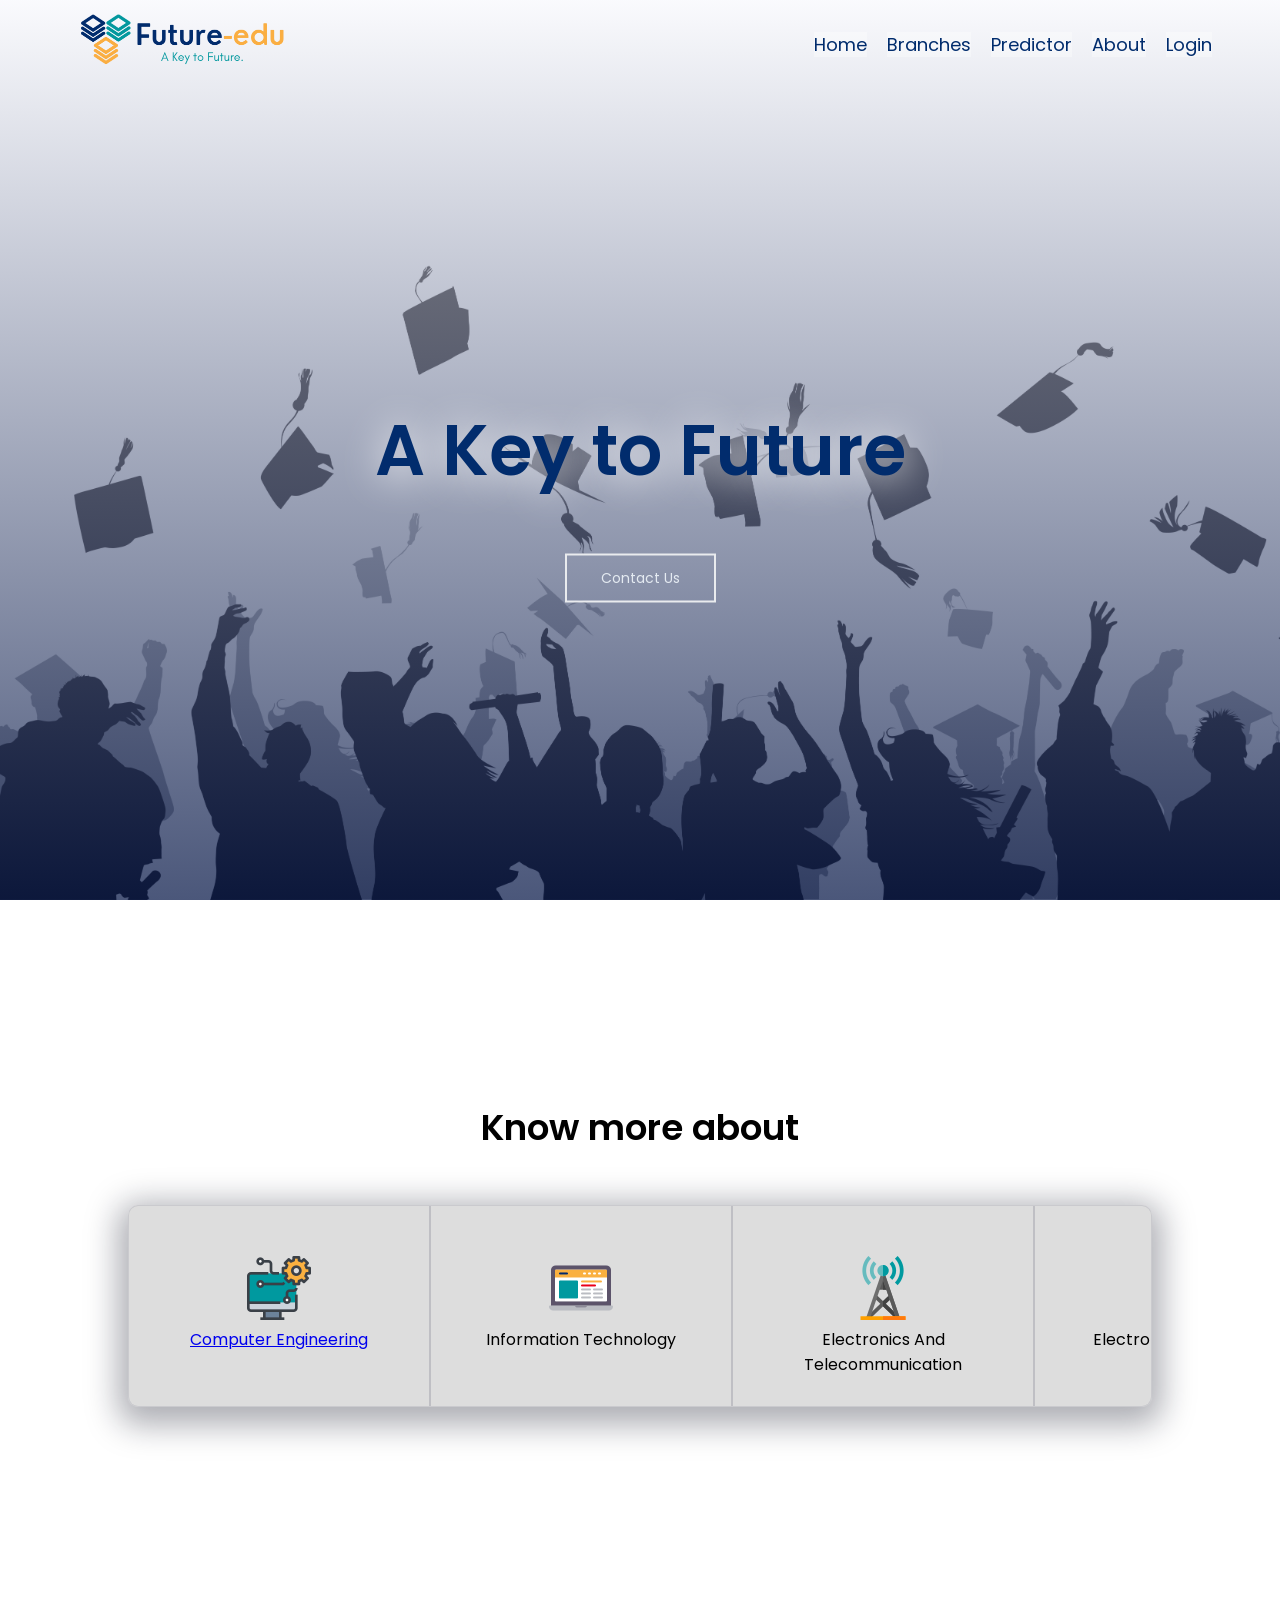
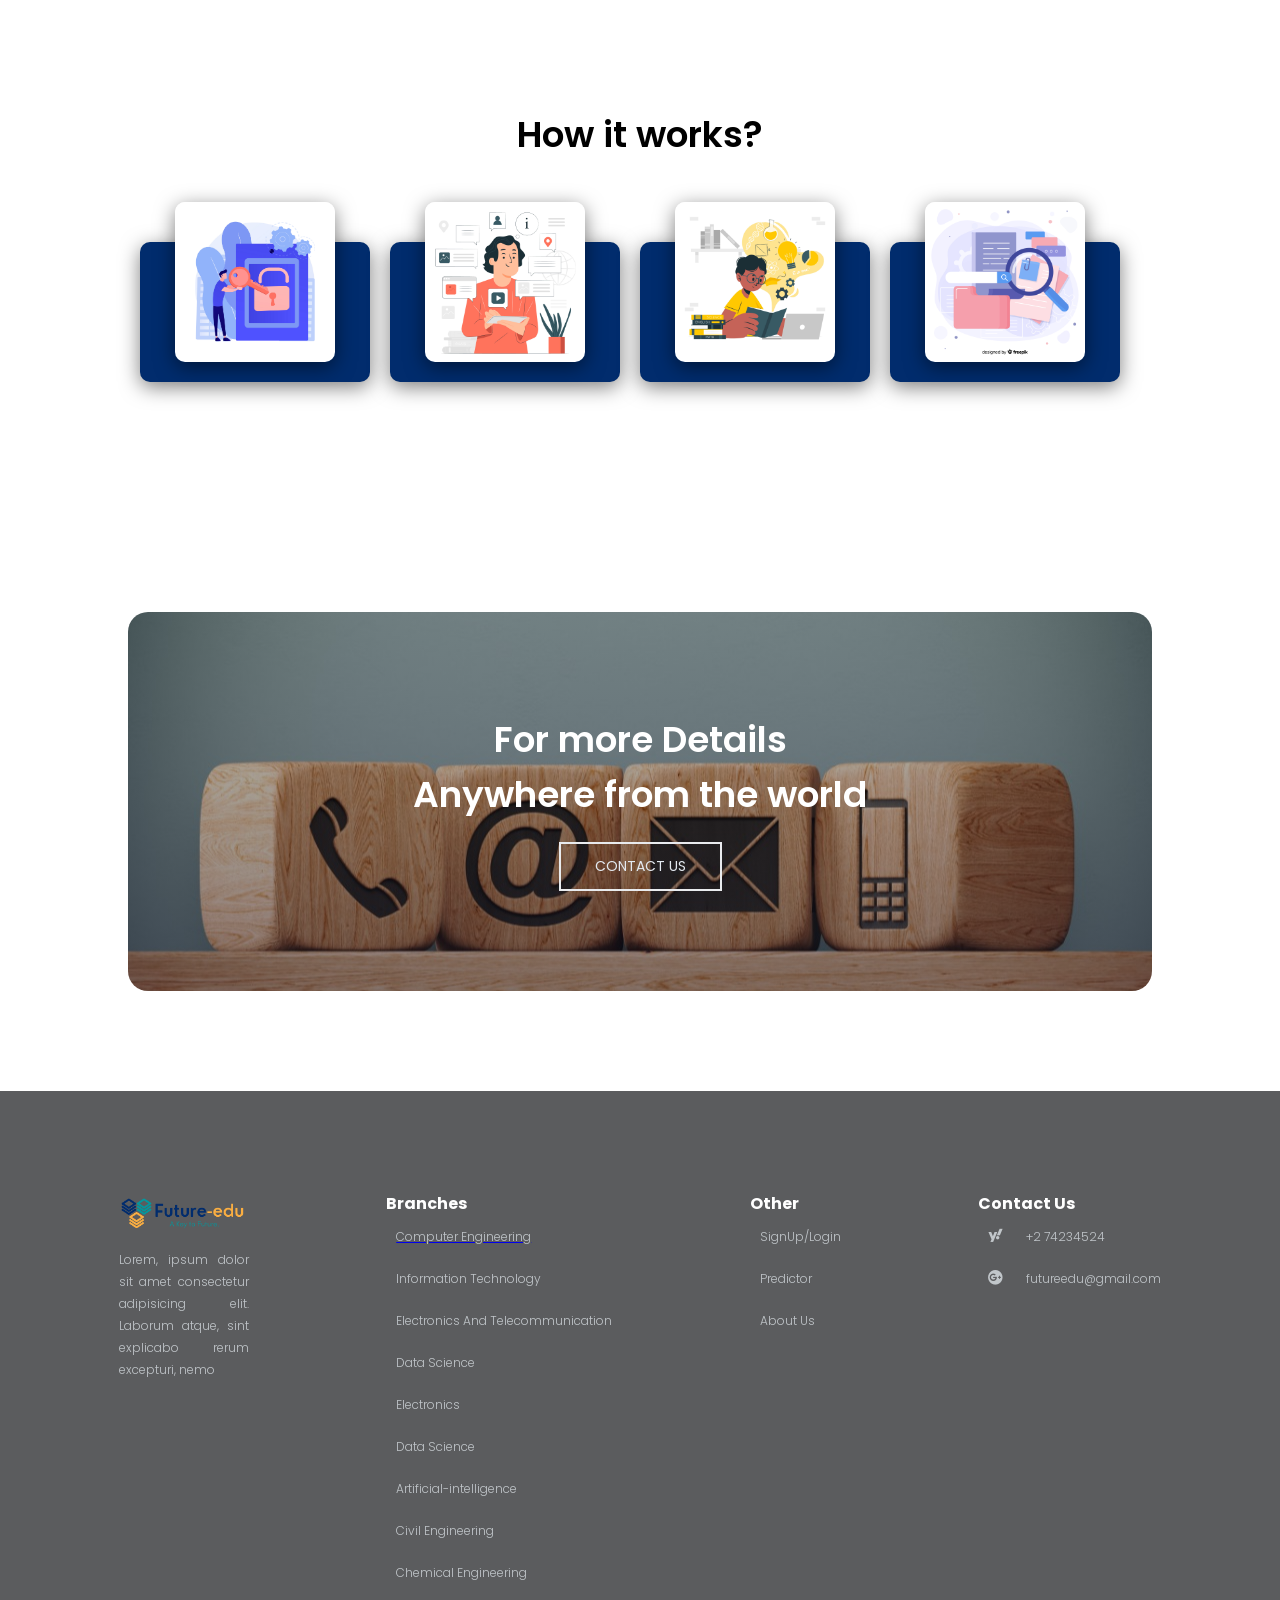
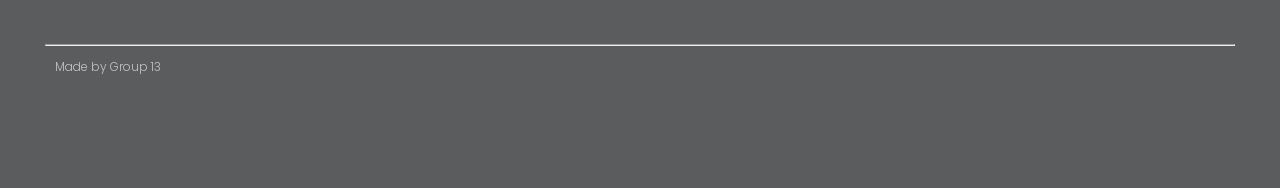
==== index.html @ 6ebb27da "Enter" ====
<!DOCTYPE html>
<html lang="en">
<head>
    <meta charset="UTF-8">
    <meta http-equiv="X-UA-Compatible" content="IE=edge">
    <meta name="viewport" content="width=device-width, initial-scale=1.0">
    <title>Future-edu.com</title>
    <link rel="stylesheet" href="style.css">
    <link rel="preconnect" href="https://fonts.googleapis.com">
<link rel="preconnect" href="https://fonts.gstatic.com" crossorigin>
<link href="https://fonts.googleapis.com/css2?family=Poppins:wght@200;300;400;600;800&display=swap" rel="stylesheet">
<link rel="stylesheet" href="https://cdnjs.cloudflare.com/ajax/libs/font-awesome/6.0.0-beta2/css/all.min.css">
<link rel="stylesheet" href="https://cdnjs.cloudflare.com/ajax/libs/font-awesome/6.0.0-beta2/css/v4-shims.min.css">
<link rel="icon" href="images/tabicon.png" type="image/x-icon">
</head>
<body>
   <section class="header">
       <nav>
           <a href="index.html"><img src="images/logo.png"></a>
           <div class="nav-links">
               <ul>
                <li><a href="index.html">Home</a></li>
                <li><a href="#Branch"> Branches</a></li>
                <li><a href="predictor.html">  Predictor</a></li>
                <li><a href="about.html"> About</a></li>
                   <li><a href="login.html"> Login</a></li>
                   
            </ul>

            <!-- search icon -->
 </div>
       </nav>
       <div class="text-box">
        <h1>A Key to Future</h1>
         <a href="" class="hero-btn">Contact Us</a>
    </div>
   </section>


<!-- ---------course---------- -->
<section class="course" id="Branch">
    <h1>Know more about</h1>
         <div class="row">
            <div class="wrapper">
                <div class="item">
                    <a href="comps.html">
                <img src="images/engineer (1).png" >
                <br>
                Computer Engineering
                </a>
                </div>

                <div class="item" >
                    <div class="h3">
                        <img src="images/laptop.png" > 
                       <br>
                 Information Technology
                       </div>
             </div>
                <div class="item">
                    
                        <img src="images/antenna.png"> 
                       <br>
                       Electronics And <br> Telecommunication
                
                </div>
                <div class="item"><img src="images/cpu.png">
                <br>
            Electronics Engineering
            </div>
                <div class="item"><img src="images/engineering.png">
                <br>
            Mechanical Engineering
        </div>

                <div class="item"><img src="images/data-science.png">
                <br>
                Data Science Engineering
            </div>
                <div class="item"><img src="images/artificial-intelligence.png">
                <br>
                Artifical Intelligence
                </div>
                <div class="item"><img src="images/test.png">
                <br>
            Chemical Engineering
        </div>
                <div class="item"><img src="images/architect.png">
                <br>
            Civil Engineering
        </div>
                
            </div>
            
         </div>

</section>
<!-- ------------steps--------------- -->
     
<section class="steps">
    <h1> How it works?</h1>
       <div class="workcard_container">
             
    <div class="workcard">
       <div class="imgbox">
           <img src="images/loginwithus.jpg"/>
      </div>
       <div class="content">
           <h2>Step I</h2>
           <p>Login with us.
           </p>
      </div>
   </div>
   <div class="workcard">
       <div class="imgbox">
           <img src="images/pcdetails.jpg"/>
   
       </div>
       <div class="content">
           <h2>Step II</h2>
           <p>Enter personal details.
           </p>
      </div>
   </div>
   <div class="workcard">
       <div class="imgbox">
           <img src="images/lg.jpg"/>
   
       </div>
       <div class="content">
           <h2>Step III</h2>
           <p>Enter educational details.
           </p>
      </div>
   </div>
   <div class="workcard">
       <div class="imgbox">
           <img src="images/search.jpg"/>
   
       </div>
       <div class="content">
           <h2>Step IV</h2>
           <p>Find your match.
           </p>
      </div>
   </div>
   </div>
   
   </section>



<!-- ---------call to action--------- -->




<section class="cta">
    <h1>For more Details<br>Anywhere from 
        the world</h1>
        <a href="contact.html" class="hero-btn">CONTACT US</a>

</section>




<!-- ---------Footer---------- -->


<section class="footer">
    <div class="container">
        <div class="row">
            <div class="col">
                <img src="images/logo.png" class="footer-logo" >
               <p>Lorem, ipsum dolor sit amet consectetur 
                   adipisicing elit. Laborum atque, sint explicabo rerum excepturi, nemo
                   </p>
             </div>
             <div class="col-md-3">
                <h4>Branches</h4>
                <a href="comps.html"><p>Computer Engineering</p></a>
                <p>Information Technology</p>
                <p>Electronics And Telecommunication</p>
                <p>Data Science</p>
                <p>Electronics </p>
                <p>Data Science</p>
                <p>Artificial-intelligence</p>
                <p>Civil Engineering</p>
                <p>Chemical Engineering</p>
            </div>
             <div class="col-md-3">
                <h4>Other</h4>
                <p>SignUp/Login</p>
                <p>Predictor</p>
                <p>About Us</p>
             </div>
             <div class="col-md-3">
                <h4>Contact Us</h4>
                <p><i class="fab fa-yahoo"></i> +2 74234524</p>
                <p><i class="fab fa-google-plus"></i> futureedu@gmail.com</p>
             </div>

        </div> <hr>
        <p class="copyright">Made by Group 13</p>
    </div>

</section>




</body>
</html>
---- style.css ----
*{
    margin: 0;
    padding: 0;
    font-family: 'Poppins', sans-serif;
   
}
.header{
    
    background-image:
    linear-gradient(rgba(245, 246, 252, 0.52), #041546b7),
    url(images/image.jpg);
    width: 100%;
    height: 100vh;
    background-size: cover;
    background-position: center;
 
}
nav{
    display: flex;
    padding: 2px 60px ;
    justify-content: space-between;
    align-items: center;
}
nav img{
    width: 250px;
}
.nav-links{
    flex: 1;
    text-align: right;
}
.nav-links ul li{
    list-style: none;
    display: inline-block;
    padding: 8px;
    position: relative;
    
}
.nav-links ul li a{
    color: #012C6D;
    background: rgba(255, 255, 255, 0.3);
    
    text-decoration: none;
    font-size: 18px;
}
.nav-links ul li::after{
    content: '';
    width: 0%;
    height: 2px;
    background: #FAAE42;
    display: block;
    margin: auto;
    transition: 0.5s;
}
.nav-links ul li:hover::after{
    width: 100%;
}

.text-box{
    width: 90%;
    color: #012C6D;
    position:absolute;
    top: 50%;
    left: 50%;
    transform: translate(-50%,-50%);
    text-align: center;
    
}
.text-box h1{
    font-size: 70px;
    text-shadow: 2px 2px 40px #ffffff;
}
.text-box p{
    margin: 10px 0 40px;
    font-size: 14px;
    color:#cbd9ee;
}
.hero-btn{
    display: inline-block;
    text-decoration: none;
    color: #e4eaf1;
    border: 2px solid #e9ebee;
    padding: 12px 34px;
    font-size: 14px;
   
    background: transparent;
    position: relative;
    cursor: pointer;
}
.hero-btn:hover{
    border: 2px solid #faae42;
    background: #FAAE42;
    transition: 1s;
}
/* ---------course----------  */

.course{
    width: 80%;
    margin: auto;
    text-align: center;
    padding-top: 100px;
    padding-bottom: 100px;
       
}
h1{
    font-size: 36px;
    font-weight: 600;
    padding-bottom: 50px;
}
p{
    color: #777;
    font-size: 14px;
    font-weight: 300;
    line-height: 22px;
    padding: 10px;
}
.wrapper{
   max-height: 200px;
   border: 1px solid #ddd;
   display: flex;
   
   overflow-x: auto;
   overflow-y: hidden;
   background: rgba(16, 17, 34, 0.267);
   box-shadow: 0 8px 32px 10px rgba(16, 17, 34, 0.342);
   backdrop-filter: blur( 4px );
   -webkit-backdrop-filter: blur( 4px );
   border-radius: 10px;
     border: 1px solid rgba( 255, 255, 255, 0.18 );

  }
  
  .wrapper .item {
    min-width: 300px;
    height: 200px;
    padding-top: 50px;
    text-align: center;
    background-color: #ddd;
    margin-right: 2px;
    cursor: pointer;
  }
  
  .wrapper .item:hover{
    border: 2px;
    background: #a09f9e94;
    transition: 1s;
}

/* /-------- steps-----/ */
.steps
 {
    
    align-items: center;
    justify-content: center;
    /* display: flex; */
    padding-top: 100px;
    padding: 100px;
  
 
} 
h1{
    width: 80%;
    margin: auto;
    text-align: center;
    padding-top: 100px;
    font-size: 36px;
    font-weight: 600;
    padding-bottom: 50px;
}
.workcard_container{
    position: relative;
    width: 1000px;
    display: flex;
    justify-content: center;
    align-items: center;
    flex-wrap: wrap;
    padding: 30px;

}
.workcard_container .workcard
{
    position: relative;
    max-width: 200px;
    height: 100px;
    box-shadow: 0px 5px 20px rgb(0, 0, 0,0.5);
    transition: 0.3s ease-in-out;
 
  margin-left: auto;
  margin-right: auto;
  padding: 20px 15px;
    background: #fff;
     background: #012C6D;
    display: flex;
    flex-direction: column;
    cursor: pointer;
    border-radius: 10px;

}
.workcard:hover{
    height: 250px;  
    border: 1px solid #FAAE42;
    background:  #FAAE42 ;
  
}

.workcard_container .workcard .imgbox
{
     position: relative;
    width: 80%;
    height: 80%;
 
    z-index: 99;
    top: -60px;
    left: 20px;
}
.workcard_container .workcard .imgbox img {
    max-width: 100%; 
     border-radius: 10px; 
     box-shadow: 0px 5px 20px rgb(0, 0, 0,0.5);
}
.workcard_container .workcard .content
{
    position: relative;
    margin-top: -80px;
 
    padding: 10px 15px;
  text-align: center;
 
  color: #333;
  visibility: hidden;
   opacity: 0;
    transition: 0.3s ease-in-out;
}
.workcard:hover > .content{
    visibility: visible;
   opacity: 1;
   margin-top: -40px;
   transition-delay: 0.3s;
 
}
.workcard_container p{
     font-size: 14px;
  font-weight: 500px;
  color: #012C6D;
}
.content h2{
    color: #012C6D;
}
/* /-----call to action----/ */
.cta{
    margin: 100px auto;
    width: 80%;
    background-image: linear-gradient(rgba(3, 3, 3, 0.274),#1a1a2b7e),url(images/cta.jpeg); 
        background-position: center;
      background-size:cover;
      border-radius: 20px;
      text-align: center;
      padding: 100px 0;
}
.cta h1{
    color: rgb(255, 255, 255);
    text-shadow: #ddd;
    margin-bottom:  20px;
    padding: 0;
}

  /* !-- ---------Footer---------- -- */
  
.footer{
    padding: 100px 20px;
    background-color: #5b5c5e;
    color: #ffffff;
}
.container{
    max-width: 1300px;
    margin: auto;
    padding-left: 25px;
    padding-right: 25px
}
.row{
    display: flex;
    flex-wrap: wrap;
    justify-content: space-around;

}
.footer-logo{
    width: 150px;
    margin-top: 15px;
    margin-bottom: 15px;
}
.col {
    text-align: justify;
    width: 150px;
    
   
}
.col-md-3{
    cursor: pointer;
}

.col img {
    display: block;
    margin: 0 auto;
   
}   
.footer p{
    font-size: 12px;
    color: #c1c6ca;
    
    
}
.footer .row .fab{
    padding-right: 20px;
    font-size: 15px;
}
.footer hr{
    margin-top: 50px;
    background: #909296;
}
.footer .copyright{
    text-align: left;
}






/* ------about us--------- */

.sub-header
{
    height: 50vh;
    width: 100%;
    background-image: linear-gradient(rgba(245, 246, 252, 0.52), #041546b7),
    url(images/header.png);
    background-position: center;
    background-size: cover;
    text-align: center;
    color: #ffffff;    

}
.sub-header h1{
    margin-top: 100px;
    text-shadow: 2px 2px 40px #ffffff;
}

.about-us{
    width: 80%;
    margin: auto;
    padding-top:80px ;
    padding-bottom: 50px;
}
.about-col{
    flex-basis: 48%;
    padding: 30px 2px;
}
.about-col img{
    width: 100%;
}
.about-col h1{
    padding-top: 0;
}
.about-col p{
    padding: 15px 0 25px;
}
.red-btn{
    border: 1px solid #FAAE42;
    background:transparent;
    color: #FAAE42;

}

.red-btn:hover{
    color: #ffffff;
}


/* ----------contact us---------- */

.contact-us{
    width: 80%;
    margin: auto;
    padding-top:80px ;
    
}
.contact-col{
    flex-basis: 48%;
    margin-bottom: 30px ;
}

.contact-col div{
    display:flex;
    align-items: center;
    margin-bottom: 40px;
}
.contact-col .fab{
    font-size: 28px;
    color:#FAAE42 ;
    margin:10px;
    margin-right: 30px;
}
.contact-col div p{
    padding: 0;
}
.contact-col div h5{
    font-size: 20px;
    margin-bottom: 5px;
    font-weight: 400;
}
.contact-col ::placeholder{

    color: rgb(0, 0, 0);
    font-size: 12px;
}
.contact-col input, .contact-col textarea{
    width: 100%;
    padding: 15px;
    margin-bottom: 17px;
    outline: none;
    border: 1px solid #ccc;
}


/*<!-- ---------comps content---------- --> */

.Branches-us{
    width: 80%;
    margin: auto;
    padding-top:80px ;
    padding-bottom: 50px;
}
.Branches-col{
    flex-basis: 48%;
    padding: 30px 2px;
}

.Branches-col img{
    margin: 50px;
    width: 80%;
}
.Branches-col h1{
    padding-top: 0;
}
.Branches-col p{
    margin: 50px;
    padding: 50px 0 0;
    text-align: justify;
    font-size: 20px;
    font-weight: 200px;
    color: #000;
}

/* ---------login----------*/ 

.logcontainer{
    width: 100%;
    height: 100vh;
    font-family: sans-serif;
    background-image: linear-gradient(rgba(245, 246, 252, 0.52), #041546b7),url(images/image.jpg);
    background-size: cover;
    background-position: auto;
    color: #ffffff;
    display: flex;
    align-items: center;
    justify-content: center;
}

.card{
    width: 350px;
    height: 500px;
    box-shadow: 0 0 40px 20px rgba(0,0,0,0.26);
    perspective: 1000px;
}

.inner-box{
        position: relative;
        width: 100%;
        height: 100%;
        transform-style: preserve-3d;
        transition: transform 1s;
}

.card-front, .card-back{
    position: absolute;
    width: 100%;
    height: 100%;
    background-position: center;
    background-size: cover;
    background-image:linear-gradient(rgba(1, 44, 109, 0.89),rgba(1, 44, 109, 0.473));
    padding: 55px;
    box-sizing: border-box;
    backface-visibility: hidden;
}

.card-back{
    transform: rotateY(180deg);
}
.card h2{
    font-weight:  normal;
    font-size: 24px;
    text-align: center;
    margin-bottom: 20px;
}
.input-box{
    width:100%;
    background: transparent;
    border: 1px solid #fff;
    margin: 6px 0;
    height: 32px ;
    border-radius: 20px;
    padding:  0 10px;
    box-sizing:  border-box;
    outline:  none;
    text-align: center;
    color: #fff;
}
::placeholder{
    color: #fff;
    font-size: 12px;
}
/* button{
    width:100%;
    background: transparent;
    border:  1px solid #fff;
    margin: 35px 0 10px;
    height: 32px;
    font-size: 12p;
    border-radius: 20px;
    padding: 0 10px;
    box-sizing: border-box;
    outline: none;
    color: #fff;
    cursor: pointer;
} */
.submit-btn_login{
    position:relative;
    width:100%;
    background: transparent;
    border:  1px solid #fff;
    margin: 35px 0 10px;
    height: 32px;
    font-size: 12p;
    border-radius: 20px;
    padding: 0 10px;
    box-sizing: border-box;
    outline: none;
    color: #fff;
    cursor: pointer;
}
.submit-btn_login:hover{
    border: 2px solid #faae42;
    background: #FAAE42;
    transition: 1s;
}
.submit-btn_login::after{
    content: '\27a4';
    color: #333;
    line-height: 32px;
    font-size: 17px;
    height: 32px;
    width: 32px;
    border-radius: 50%;
    background: #fff;
    position: absolute;
    right: -1px;
    top: -1px;
}
.logcontainer span{
    font-size: 13px;
    margin-left: 10px;
}

.card .btn{
    margin-top: 70px;
    width:100%;
    background: transparent;
    border:  1px solid #fff;
    margin: 35px 0 10px;
    height: 32px;
    font-size: 12p;
    border-radius: 20px;
    padding: 0 10px;
    box-sizing: border-box;
    outline: none;
    color: #fff;
    cursor: pointer;
}

.card a{
     color: #fff;
     text-decoration: none;
     display: block;
     text-align: center;
     font-size: 13px;
     margin-top: 8px;
}


/*<!-- ---------Predictor---------- --> */

.predictor{
    background-image:
    linear-gradient(rgba(245, 246, 252, 0.52), #041546b7),
    url(images/image.jpg);
    width: 100%;
    background-size: cover;
    background-position: center;  
       
}

.predictor h1{
    width: 800px;
    background-image:linear-gradient(rgba(1, 44, 109, 0.89),rgba(1, 44, 109, 0.473));
    margin-top:50px;
    color: #fff;
    padding: 10px 0px 10px 0px;
    border-radius: 60px 60px 0px 0px;
    text-align: center;
}

.main{
    background-image:linear-gradient(rgba(1, 44, 109, 0.89),rgba(1, 44, 109, 0.473));
    border-radius: 0 0 60px 60px;
    width: 800px;
    margin: auto;
}
form{
    padding: 10px;
}

.name{
    margin-left:25px ;
    margin-top: 30px;
    width: 200px;
    color: white;
    font-size: 18px;
    font-weight: 700;
}
.firstname{
    position : relative;
    left: 200px;
    top: -37px;
    line-height: 40px;
    border-radius: 6px;
    padding: 0 22px;
    font-size: 16px;
}
.lastname{
    position : relative;
    left: 417px;
    top: -80px;
    line-height: 40px;
    border-radius: 6px;
    padding: 0 22px;
    font-size: 16px;
    
}
.firstlabel{
    position: relative;
    color: #e5e5e5;
    text-transform: capitalize;
    font-size: 14px;
    left: 203px;
    top: -45px;
}
.lastlabel{
    position: relative;
    color: #e5e5e5;
    text-transform: capitalize;
    font-size: 14px;
    left: 510px;
    top: -76px;
}

.email{
    position: relative;
    left: 200px;
    top:-37px;
    line-height: 40px;
    width: 500px;
    border-radius: 6px;
    padding: 0 22px;
    font-size: 16px;
    color: #555;
}

.code{
    position: relative;
    left: 200px;
    top:-37px;
    line-height: 40px;
    width: 50px;
    border-radius: 6px;
    padding: 0 22px;
    font-size: 16px;
    color: #555;
}
.number{
    position: relative;
    left: 120px;
    top:-37px;
    line-height: 40px;
    width: 200px;
    border-radius: 6px;
    padding: 0 22px;
    font-size: 16px;
    color: #555;
}
.area-code{
    position: relative;
    color: #e5e5e5;
    text-transform: capitalize;
    font-size: 14px;
    left: 100px;
    
}
.phone-number{
    position: relative;
    color: #e5e5e5;
    text-transform: capitalize;
    font-size: 14px;
    left: -120px;
    
}
.option{
    position: relative;
    left: 200px;
    top:-37px;
    line-height: 40px;
    width: 530px;
    height: 40px;
    border-radius: 6px;
    padding: 0 22px;
    font-size: 16px;
    color: #555;
    outline: none;
    overflow: hidden;
}
#gender{
    margin-left: 25px;
   
    color: white;
    font-size: 18px;
}
.radio{
    display: inline-block;
    padding-right: 70px;
    font-size: 18px;
    margin-left: 25px;
    margin-top: 15px;
    padding-bottom: 50px;
    color: white;
}
.radio input{
    width:20px;
    height: 20px;
    border-radius: 50%;
    cursor: pointer;
    outline: none;
}

.title{
    
    margin-left:25px ;
    margin-top: 30px;
    width: 400px;
    color: white;
    font-size: 30px;
    font-weight: 200;
    padding-bottom: 10px ;
}
.ssc{
    position: relative;
    left: 200px;
    top:-37px;
    line-height: 40px;
    width: 100px;
    border-radius: 6px;
    padding: 0 22px;
    font-size: 16px;
    color: #555;
}


.hsc{
    position: relative;
    left: 200px;
    top:-37px;
    line-height: 40px;
    width: 100px;
    border-radius: 6px;
    padding: 0 22px;
    font-size: 16px;
    color: #555;
}
.cet{
    position: relative;
    left: 200px;
    top:-37px;
    line-height: 40px;
    width: 100px;
    border-radius: 6px;
    padding: 0 22px;
    font-size: 16px;
    color: #555;
}


.jee{
    position: relative;
    left: 200px;
    top:-37px;
    line-height: 40px;
    width: 100px;
    border-radius: 6px;
    padding: 0 22px;
    font-size: 16px;
    color: #555;
}

.predict{
   margin: 30px;
   align-items: center;
}
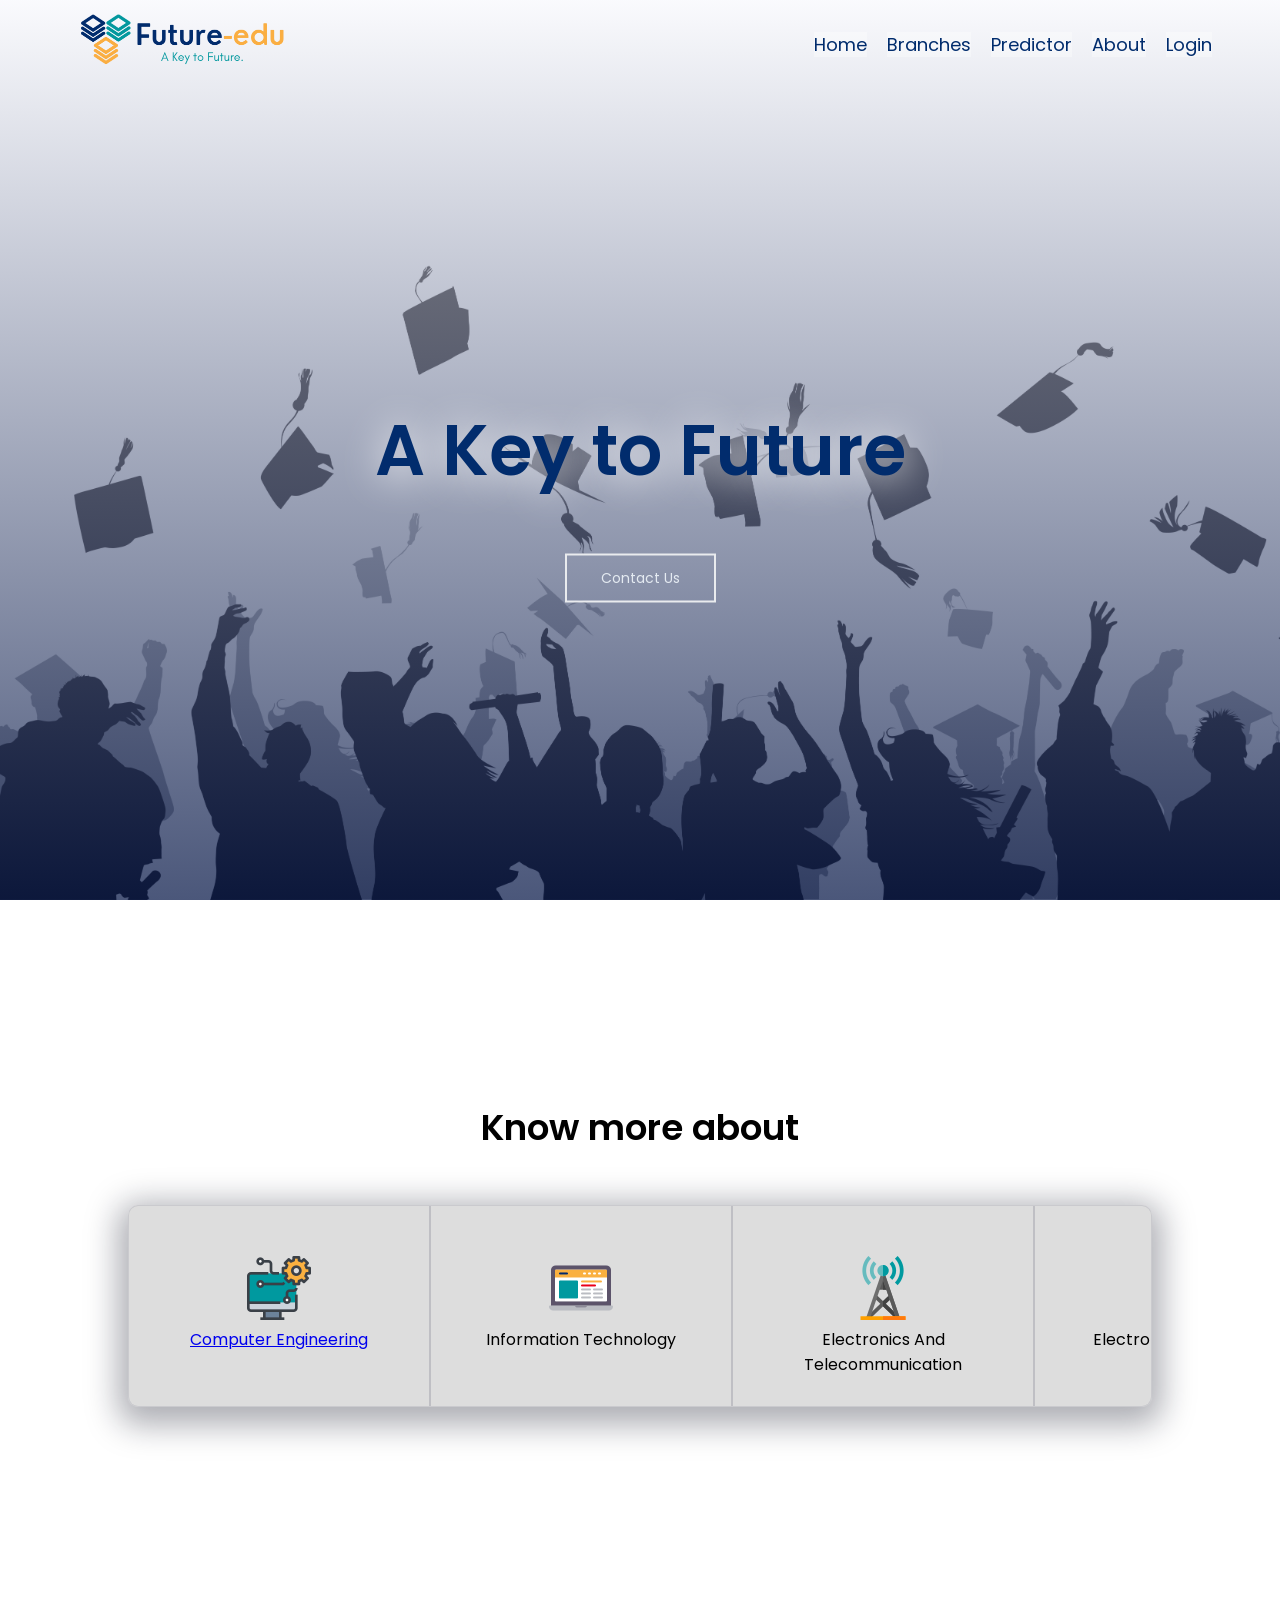
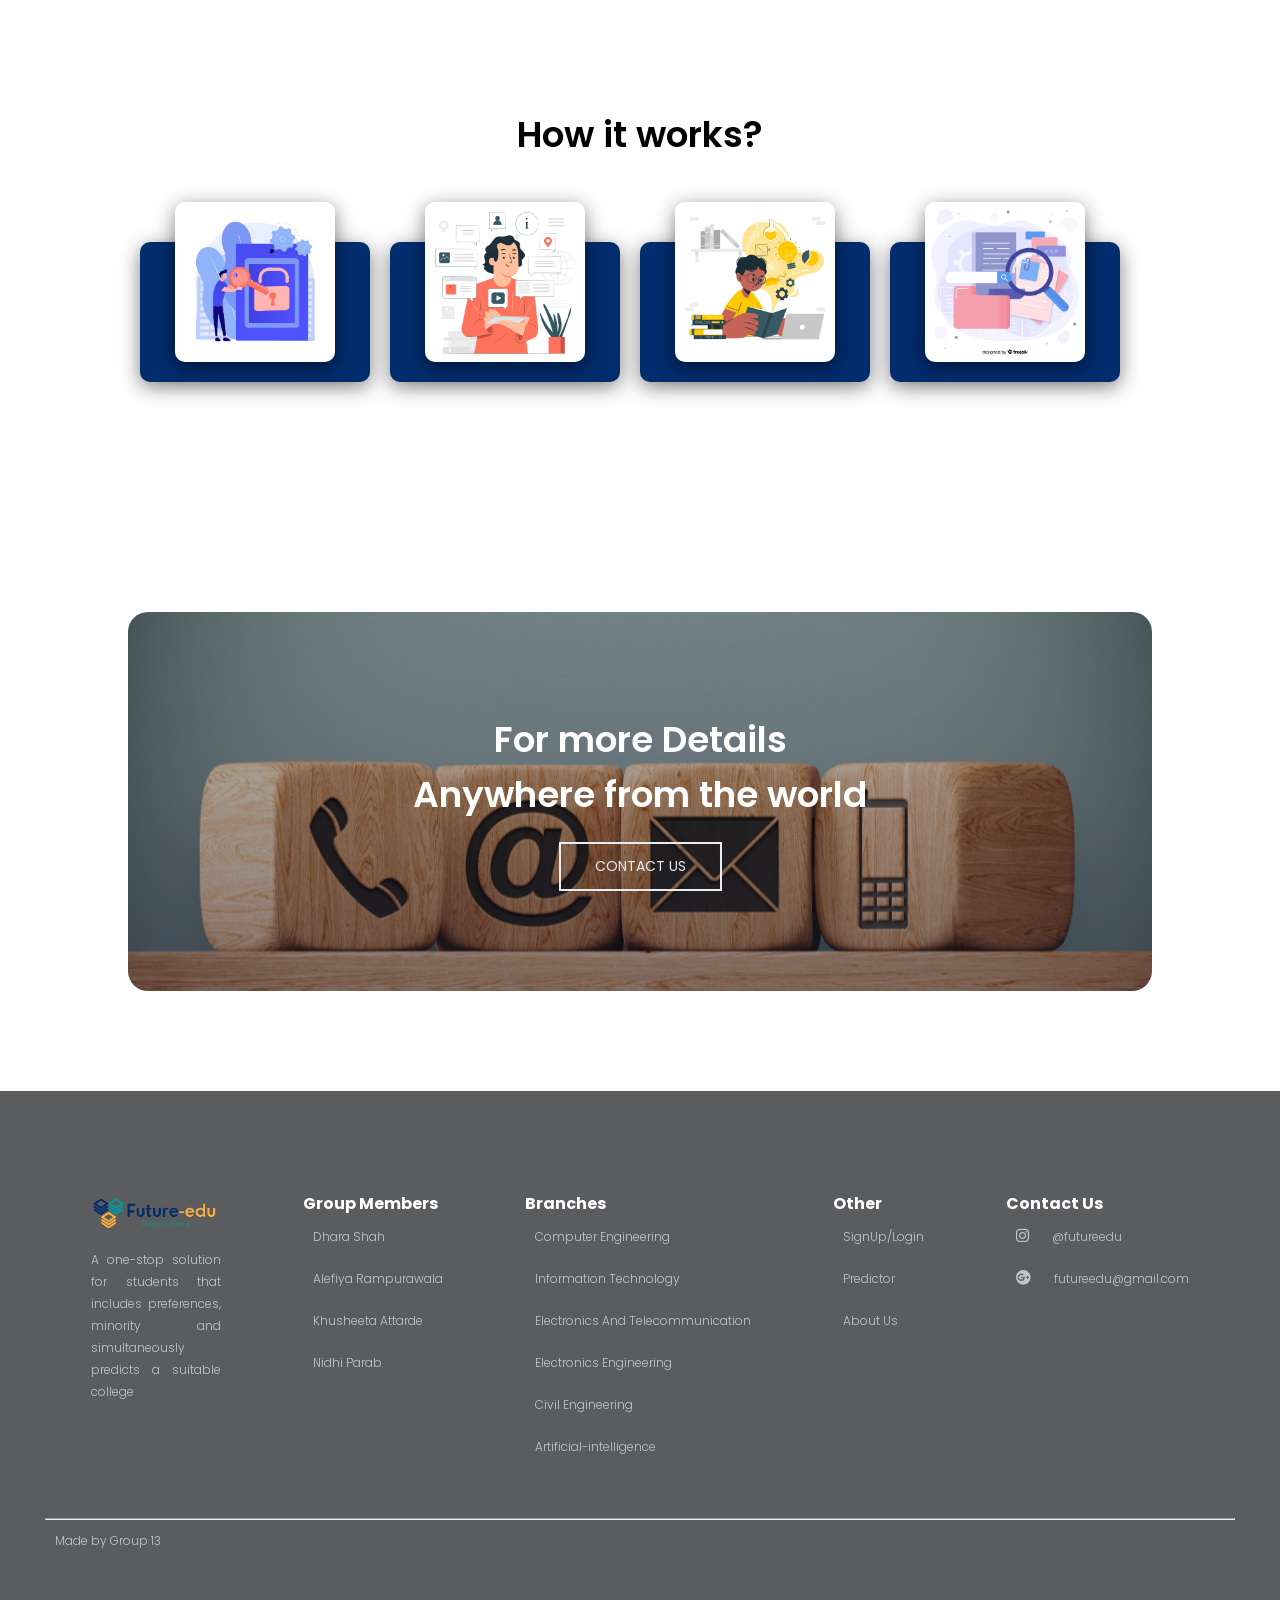
==== commit 7a9549a9: "Enter" ====
--- a/index.html
+++ b/index.html
@@ -95,6 +95,12 @@
          </div>
 
 </section>
+
+<!-- -------------Predictor--------- -->
+
+
+
+
 <!-- ------------steps--------------- -->
      
 <section class="steps">
@@ -173,22 +179,27 @@
         <div class="row">
             <div class="col">
                 <img src="images/logo.png" class="footer-logo" >
-               <p>Lorem, ipsum dolor sit amet consectetur 
-                   adipisicing elit. Laborum atque, sint explicabo rerum excepturi, nemo
-                   </p>
+               <p>A one-stop solution for students that includes
+                preferences, minority and simultaneously predicts a suitable college</p>
+             </div>
+             <div class="col-md-3">
+                <h4>Group Members</h4>
+                <p>Dhara Shah</p>
+                <p>Alefiya Rampurawala</p>
+                <p>Khusheeta Attarde</p>
+                <p>Nidhi Parab</p>
              </div>
              <div class="col-md-3">
                 <h4>Branches</h4>
-                <a href="comps.html"><p>Computer Engineering</p></a>
+                <p>Computer Engineering</p>
                 <p>Information Technology</p>
                 <p>Electronics And Telecommunication</p>
-                <p>Data Science</p>
-                <p>Electronics </p>
-                <p>Data Science</p>
+                <p>Electronics Engineering</p>
+                <p>Civil Engineering</p>
                 <p>Artificial-intelligence</p>
-                <p>Civil Engineering</p>
-                <p>Chemical Engineering</p>
-            </div>
+                
+            </div>
+           
              <div class="col-md-3">
                 <h4>Other</h4>
                 <p>SignUp/Login</p>
@@ -197,7 +208,7 @@
              </div>
              <div class="col-md-3">
                 <h4>Contact Us</h4>
-                <p><i class="fab fa-yahoo"></i> +2 74234524</p>
+                <p><i class="fab fa-instagram"></i> @futureedu</p>
                 <p><i class="fab fa-google-plus"></i> futureedu@gmail.com</p>
              </div>
 
@@ -207,6 +218,8 @@
 
 </section>
 
+</section>
+
 
 
 
--- a/style.css
+++ b/style.css
@@ -456,13 +456,19 @@
     width: 100%;
     height: 100vh;
     font-family: sans-serif;
-    background-image: linear-gradient(rgba(245, 246, 252, 0.52), #041546b7),url(images/image.jpg);
-    background-size: cover;
-    background-position: auto;
+   
     color: #ffffff;
     display: flex;
     align-items: center;
     justify-content: center;
+
+    background-image:
+    linear-gradient(rgba(245, 246, 252, 0.52), #041546b7),
+    url(images/image.jpg);
+    width: 100%;
+    height: 100vh;
+    background-size: cover;
+    background-position: center;
 }
 
 .card{
@@ -636,6 +642,9 @@
     font-size: 18px;
     font-weight: 700;
 }
+.name output{
+    color: white;
+}
 .firstname{
     position : relative;
     left: 200px;
@@ -806,19 +815,43 @@
 }
 
 
-.jee{
-    position: relative;
-    left: 200px;
-    top:-37px;
-    line-height: 40px;
-    width: 100px;
-    border-radius: 6px;
-    padding: 0 22px;
-    font-size: 16px;
-    color: #555;
-}
+
 
 .predict{
    margin: 30px;
    align-items: center;
+}
+
+.loading{
+    margin: 45px;
+    display: flex;
+    align-items: center;
+    justify-content: center;
+
+}
+.loading .l span{
+    width: 25px;
+    height: 25px;
+    margin: 0 5px;
+    background-color: #012C6D;
+    border-radius: 50%;
+    display: inline-block;
+    animation-name: dots;
+    animation-duration: 2s ;
+    animation-iteration-count: infinite;
+    animation-timing-function: ease-in-out;
+}
+.loading span:nth-child(2){
+    background-color: #03989E;
+    animation-delay: 0.4s;
+}
+.loading span:nth-child(3){
+    background-color: #FAAE42;
+    animation-delay: 0.8s;
+}
+@keyframes dots{
+    50%{
+        opacity: 0;
+        transform: scale(0.7) translateY(10px);
+    }
 }
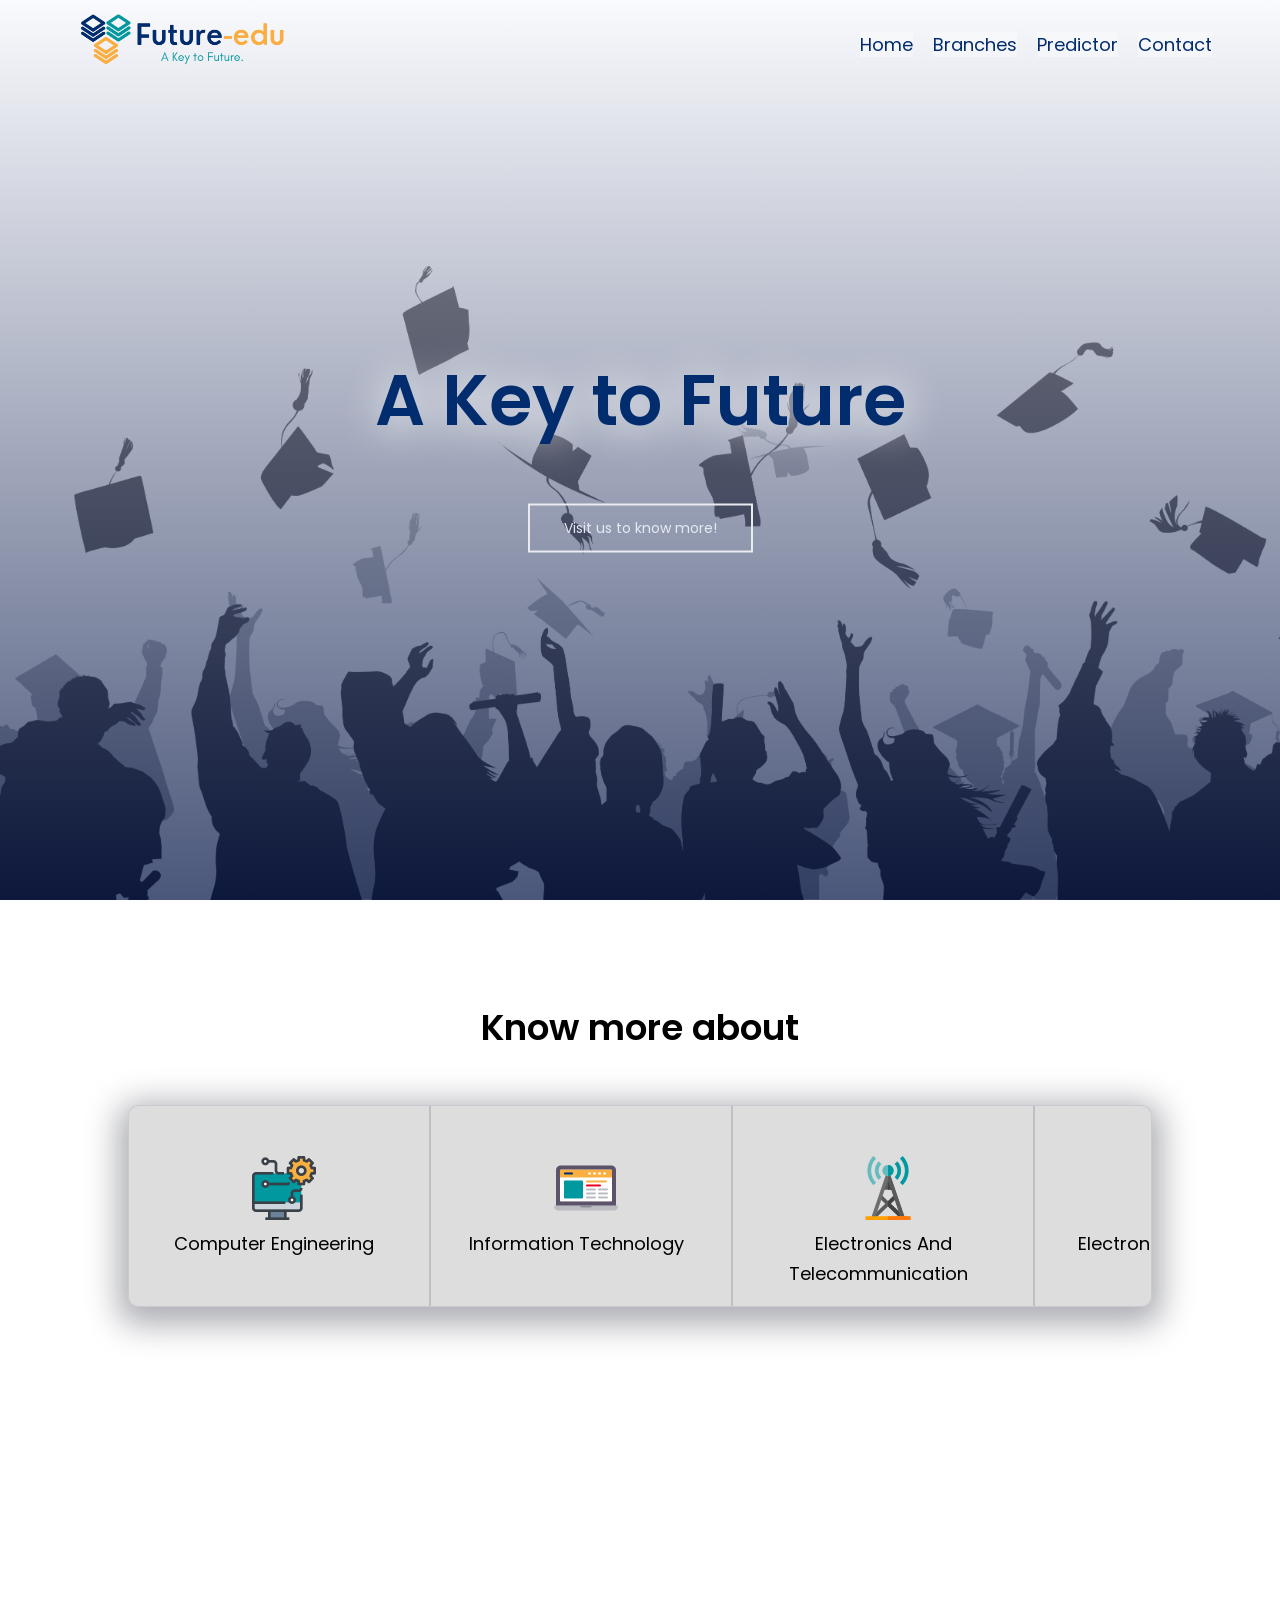
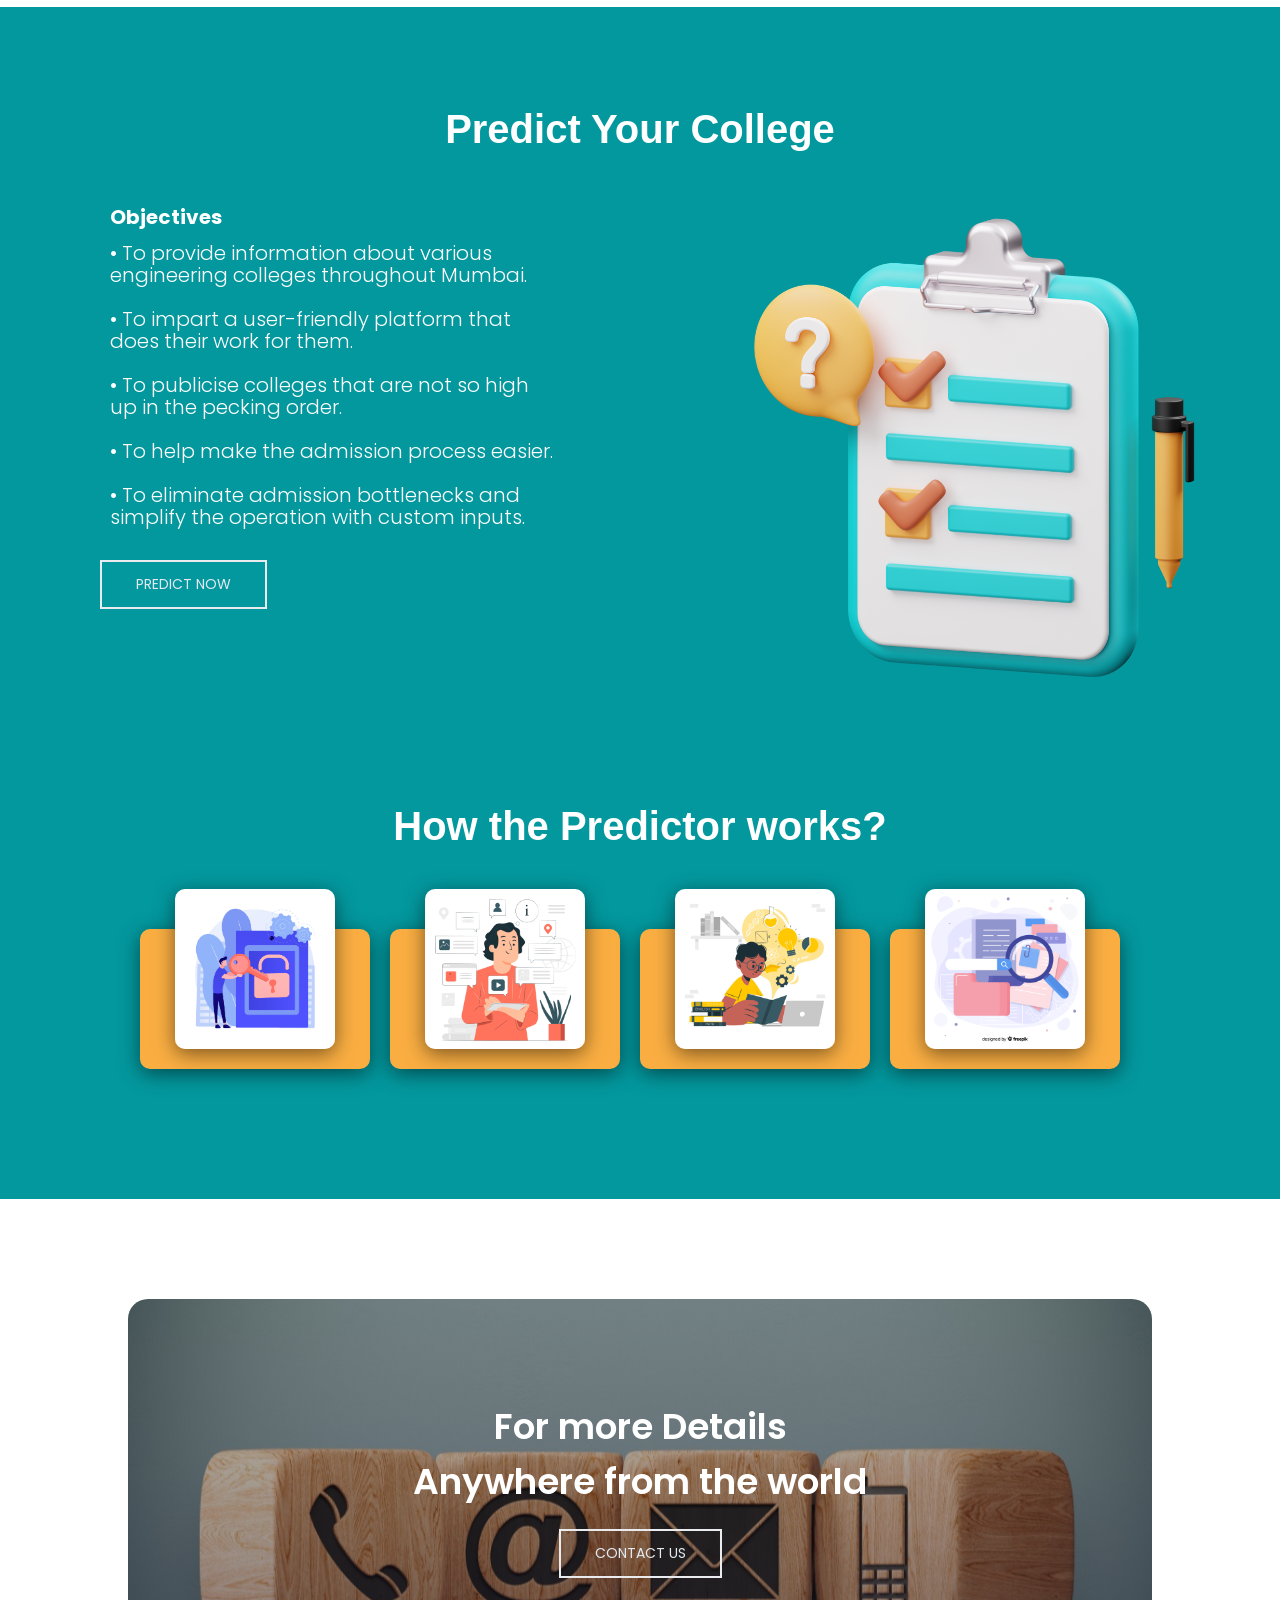
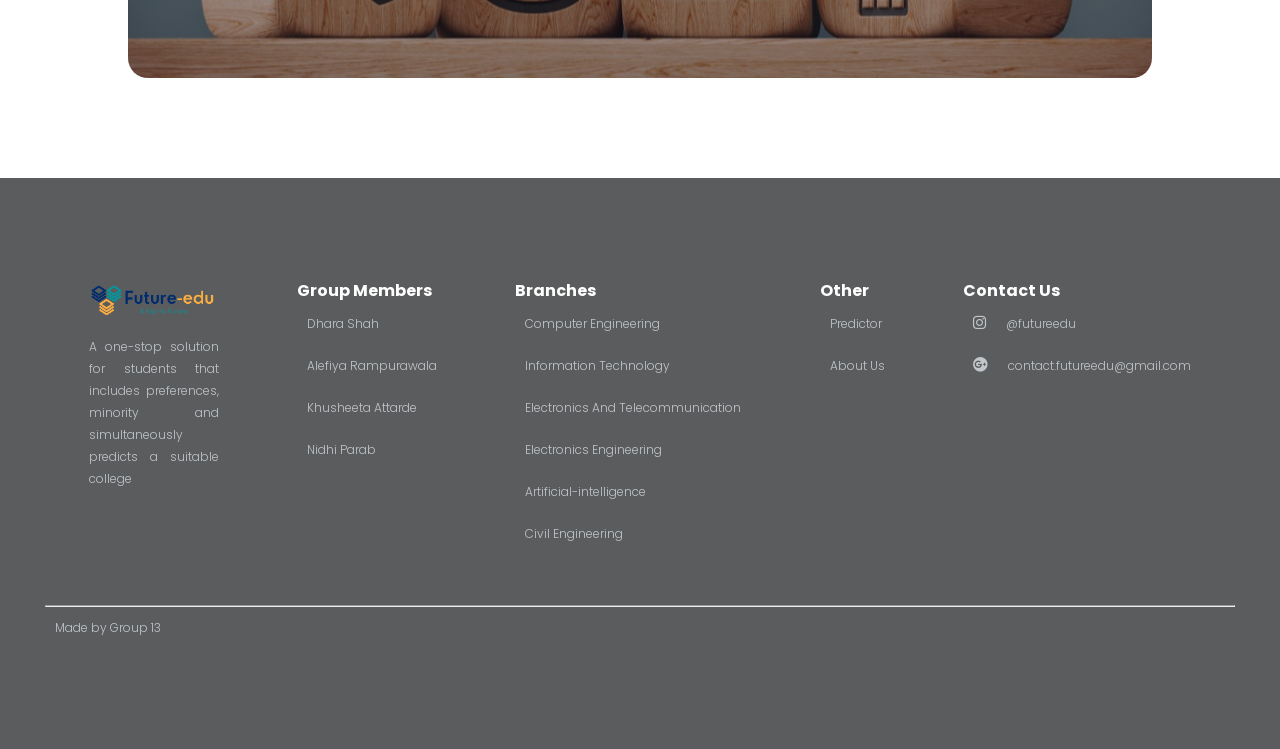
==== commit 969cb5e1: "Enter" ====
--- a/index.html
+++ b/index.html
@@ -4,7 +4,7 @@
     <meta charset="UTF-8">
     <meta http-equiv="X-UA-Compatible" content="IE=edge">
     <meta name="viewport" content="width=device-width, initial-scale=1.0">
-    <title>Future-edu.com</title>
+    <title>Future-edu</title>
     <link rel="stylesheet" href="style.css">
     <link rel="preconnect" href="https://fonts.googleapis.com">
 <link rel="preconnect" href="https://fonts.gstatic.com" crossorigin>
@@ -18,12 +18,12 @@
        <nav>
            <a href="index.html"><img src="images/logo.png"></a>
            <div class="nav-links">
-               <ul>
+            <ul>
                 <li><a href="index.html">Home</a></li>
-                <li><a href="#Branch"> Branches</a></li>
-                <li><a href="predictor.html">  Predictor</a></li>
-                <li><a href="about.html"> About</a></li>
-                   <li><a href="login.html"> Login</a></li>
+                <li><a href="index.html#Branch"> Branches</a></li>
+                <li><a href="index.html#predictor">  Predictor</a></li>
+                <li><a href="contact.html"> Contact</a></li>
+                   
                    
             </ul>
 
@@ -32,7 +32,7 @@
        </nav>
        <div class="text-box">
         <h1>A Key to Future</h1>
-         <a href="" class="hero-btn">Contact Us</a>
+         <a href="about.html" class="hero-btn">Visit us to know more!</a>
     </div>
    </section>
 
@@ -50,45 +50,46 @@
                 </a>
                 </div>
 
-                <div class="item" >
-                    <div class="h3">
-                        <img src="images/laptop.png" > 
-                       <br>
-                 Information Technology
-                       </div>
-             </div>
-                <div class="item">
-                    
-                        <img src="images/antenna.png"> 
-                       <br>
-                       Electronics And <br> Telecommunication
+                <div class="item">
+                    <a href="IT.html">
+                <img src="images/laptop.png" >
+                <br>
+                Information Technology
+                </a>
+                </div>
+                <div class="item">
+                    <a href="extc.html">
+                <img src="images/antenna.png" >
+                <br>
+                Electronics And <br> Telecommunication
+                </a>
+                </div>
                 
-                </div>
-                <div class="item"><img src="images/cpu.png">
-                <br>
-            Electronics Engineering
-            </div>
-                <div class="item"><img src="images/engineering.png">
-                <br>
-            Mechanical Engineering
-        </div>
-
-                <div class="item"><img src="images/data-science.png">
-                <br>
-                Data Science Engineering
-            </div>
-                <div class="item"><img src="images/artificial-intelligence.png">
+                <div class="item">
+                    <a href="electronics.html">
+                <img src="images/cpu.png" >
+                <br>
+                Electronics Engineering
+                </a>
+                </div>
+
+                <div class="item">
+                    <a href="AI.html">
+                <img src="images/artificial-intelligence.png" >
                 <br>
                 Artifical Intelligence
-                </div>
-                <div class="item"><img src="images/test.png">
-                <br>
-            Chemical Engineering
-        </div>
-                <div class="item"><img src="images/architect.png">
-                <br>
-            Civil Engineering
-        </div>
+                </a>
+                </div>
+
+                <div class="item">
+                    <a href="civil.html">
+                <img src="images/architect.png" >
+                <br>
+                Civil Engineering
+                </a>
+                </div>
+            
+                
                 
             </div>
             
@@ -97,14 +98,34 @@
 </section>
 
 <!-- -------------Predictor--------- -->
-
+<section class="pred" id="predictor">
+    <h1>Predict Your College</h1>
+    <div class="row2">
+        
+    <div class="col-p">
+        
+            <h3>Objectives</h3>
+        <p>• To provide information about various engineering colleges throughout Mumbai. <br> <br>
+            • To impart a user-friendly platform that does their work for them.<br> <br>
+            • To publicise colleges that are not so high up in the pecking order.<br> <br>
+            • To help make the admission process easier.<br> <br>
+            • To eliminate admission bottlenecks and simplify the operation with custom inputs. <br><br></p>
+        <a href="predictor.html" class="hero-btn">PREDICT NOW</a>
+        </div>
+        <div class="col-p">
+            <img src="images/prediction.png">
+        </div>
+    </div>
+    
+
+</section>
 
 
 
 <!-- ------------steps--------------- -->
      
 <section class="steps">
-    <h1> How it works?</h1>
+    <h1> How the Predictor works?</h1>
        <div class="workcard_container">
              
     <div class="workcard">
@@ -113,7 +134,7 @@
       </div>
        <div class="content">
            <h2>Step I</h2>
-           <p>Login with us.
+           <p>Access the Predictor
            </p>
       </div>
    </div>
@@ -180,7 +201,8 @@
             <div class="col">
                 <img src="images/logo.png" class="footer-logo" >
                <p>A one-stop solution for students that includes
-                preferences, minority and simultaneously predicts a suitable college</p>
+                preferences, minority and simultaneously predicts a suitable college
+                   </p>
              </div>
              <div class="col-md-3">
                 <h4>Group Members</h4>
@@ -190,26 +212,29 @@
                 <p>Nidhi Parab</p>
              </div>
              <div class="col-md-3">
+                 <ul>
                 <h4>Branches</h4>
-                <p>Computer Engineering</p>
-                <p>Information Technology</p>
-                <p>Electronics And Telecommunication</p>
-                <p>Electronics Engineering</p>
-                <p>Civil Engineering</p>
-                <p>Artificial-intelligence</p>
-                
+                <li><a href="comps.html"><p>Computer Engineering</p></a></li>
+                <li><a href="IT.html"><p>Information Technology</p></a></li>
+                <li><a href="extc.html"><p>Electronics And Telecommunication</p></a></li>
+                     <li><a href="electronics.html"> <p>Electronics  Engineering</p></a></li>  
+                     <li><a href="AI.html"><p>Artificial-intelligence</p></a></li>
+                              <li><a href="civil.html"><p>Civil Engineering</p></a></li>
+                                  
+                                     
+            </ul>
             </div>
-           
-             <div class="col-md-3">
+             <div class="col-md-3">
+                 <ul>
                 <h4>Other</h4>
-                <p>SignUp/Login</p>
-                <p>Predictor</p>
-                <p>About Us</p>
+                <li><a href="predictor.html"><p>Predictor</p></a></li>
+                    <li><a href="about.html"><p>About Us</p></a></li>
+                </ul>
              </div>
              <div class="col-md-3">
                 <h4>Contact Us</h4>
-                <p><i class="fab fa-instagram"></i> @futureedu</p>
-                <p><i class="fab fa-google-plus"></i> futureedu@gmail.com</p>
+                <p><i class="fab fa-instagram"></i>@futureedu</p>
+                <p><i class="fab fa-google-plus"></i>contact.futureedu@gmail.com</p>
              </div>
 
         </div> <hr>
@@ -218,7 +243,7 @@
 
 </section>
 
-</section>
+
 
 
 
--- a/style.css
+++ b/style.css
@@ -100,6 +100,15 @@
     padding-top: 100px;
     padding-bottom: 100px;
        
+}
+.course a{
+   color: #000;
+    font-size: 18px;
+    
+    line-height: 30px;
+    
+    padding: 10px;
+    text-decoration: none;
 }
 h1{
     font-size: 36px;
@@ -145,6 +154,44 @@
     transition: 1s;
 }
 
+/* /-------- Predictor home-----/ */
+
+.pred{
+   margin-top:200px ;
+   background-color: #03989E;
+   
+}
+.row2{
+    display: flex;
+}
+.pred h1{
+    font-weight: 800;
+    font-size: 40px;
+    color: white;
+    padding-top: 100px;
+}
+.col-p{
+    
+    padding-left: 100px;
+    
+    
+}
+
+.col-p img{
+    max-width: 90%;
+    padding-left: 30px;
+}
+ .col-p h3{
+    color: white;
+    font-size: 20px;
+    padding-left: 10px;
+
+}
+.col-p p{
+    color: white;
+    font-size: 20px;
+}
+
 /* /-------- steps-----/ */
 .steps
  {
@@ -152,16 +199,20 @@
     align-items: center;
     justify-content: center;
     /* display: flex; */
-    padding-top: 100px;
     padding: 100px;
+    background-color: #03989E;
   
  
 } 
+.steps h1{
+    font-weight: 800;
+    font-size: 40px;
+    color: white;
+}
 h1{
     width: 80%;
     margin: auto;
     text-align: center;
-    padding-top: 100px;
     font-size: 36px;
     font-weight: 600;
     padding-bottom: 50px;
@@ -188,7 +239,7 @@
   margin-right: auto;
   padding: 20px 15px;
     background: #fff;
-     background: #012C6D;
+     background:#FAAE42 ;
     display: flex;
     flex-direction: column;
     cursor: pointer;
@@ -197,8 +248,8 @@
 }
 .workcard:hover{
     height: 250px;  
-    border: 1px solid #FAAE42;
-    background:  #FAAE42 ;
+    border: 1px solid #ffffff;
+    background:   #ffffff ;
   
 }
 
@@ -238,8 +289,8 @@
  
 }
 .workcard_container p{
-     font-size: 14px;
-  font-weight: 500px;
+     font-size: 20px;
+  font-weight: 100px;
   color: #012C6D;
 }
 .content h2{
@@ -296,6 +347,23 @@
 .col-md-3{
     cursor: pointer;
 }
+.footer .col-md-3 ul li :hover{
+    color: #FAAE42;
+   transition-delay: 0.1s;
+}
+.col-md-3 ul li{
+    list-style: none;
+ 
+    position: relative;
+    
+}
+.col-md-3 ul li a{
+    color: #012C6D;
+    background: rgba(255, 255, 255, 0.3);
+    
+    text-decoration: none;
+    font-size: 18px;
+}
 
 .col img {
     display: block;
@@ -332,7 +400,7 @@
     height: 50vh;
     width: 100%;
     background-image: linear-gradient(rgba(245, 246, 252, 0.52), #041546b7),
-    url(images/header.png);
+    url(images/ian-schneider-TamMbr4okv4-unsplash.jpg);
     background-position: center;
     background-size: cover;
     text-align: center;
@@ -706,7 +774,7 @@
 }
 .number{
     position: relative;
-    left: 120px;
+    left: 200px;
     top:-37px;
     line-height: 40px;
     width: 200px;
@@ -715,20 +783,13 @@
     font-size: 16px;
     color: #555;
 }
-.area-code{
+
+.phone-number{
     position: relative;
     color: #e5e5e5;
     text-transform: capitalize;
     font-size: 14px;
-    left: 100px;
-    
-}
-.phone-number{
-    position: relative;
-    color: #e5e5e5;
-    text-transform: capitalize;
-    font-size: 14px;
-    left: -120px;
+    left: -50px;
     
 }
 .option{
@@ -805,7 +866,7 @@
 .cet{
     position: relative;
     left: 200px;
-    top:-37px;
+    top:-65px;
     line-height: 40px;
     width: 100px;
     border-radius: 6px;
@@ -814,16 +875,101 @@
     color: #555;
 }
 
-
-
-
 .predict{
    margin: 30px;
    align-items: center;
 }
 
+
+/* ---------------------result-------------------- */
+.predictor-res{
+   
+    background-image:
+    linear-gradient(rgba(245, 246, 252, 0.52), #041546b7),
+    url(images/image.jpg);
+    width: 100%;
+    height: 100vh;
+    background-size: cover;
+    background-position: center;
+       
+}
+
+.predictor-res h1{
+    width: 900px;
+    background-image:linear-gradient(rgba(1, 44, 109, 0.89),rgba(1, 44, 109, 0.473));
+    margin-top:50px;
+    color: #fff;
+    padding: 10px 0px 10px 0px;
+    border-radius: 60px 60px 0px 0px;
+    text-align: center;
+}
+.predictor-res h2{
+    font-size: 40px;
+    color: #fff;
+    text-align: center;
+    padding: 40px 0px 0px 0px;
+}
+
+.predictor-res .main{
+    background-image:linear-gradient(rgba(1, 44, 109, 0.89),rgba(1, 44, 109, 0.473));
+    border-radius: 0 0 60px 60px;
+    width: 900px;
+    margin: auto;
+}
+.col-r{
+    display: flex;
+}
+.main img{
+    max-width: 60%;
+    
+   position:relative;
+   -webkit-animation:glide 1s ease-in-out alternate infinite;
+}
+@-webkit-keyframes glide  {
+    from {
+       left:0px;
+       top:0px;
+    }
+    
+    to {
+       left:0px;
+       top:30px;
+    }
+ 
+ }
+
+form{
+    padding: 10px;
+}
+.predictor-res .result
+{
+    display: flex;
+    min-height: 100px;
+    max-height: 100px;
+}
+.predictor-res h3
+{
+        
+    font-size: 24px;
+    color: #FAAE42;
+    text-shadow: 2px 2px 30px #ffffff;
+    
+}
+.colleges{
+    
+    padding: 50px;
+}
+.predictor-res .result h4
+{
+   
+    font-size: 24px;
+    color: white;
+    font-weight: 600;
+}
+
+/* ---------------------loading------------------- */
 .loading{
-    margin: 45px;
+    margin: 400px;
     display: flex;
     align-items: center;
     justify-content: center;
@@ -854,4 +1000,49 @@
         opacity: 0;
         transform: scale(0.7) translateY(10px);
     }
+}
+
+
+/* <----------404page---------> */
+
+
+.notfound{
+    
+    width: 100%;
+    min-height: 100vh;
+    background-image: linear-gradient(rgba(245, 246, 252, 0.52), #041546b7);
+   display: flex;
+    align-items: center;
+  
+    justify-content: center;
+}  
+.notfoundwapper{
+     text-align: center;
+    
+}
+.notfoundwapper h2{
+ margin: 40px 0;
+ font-size: 2.5rem;
+}
+.notfoundwapper img{
+    width: 600px;
+    max-width: 80%;
+}
+.notfoundwapper h4{
+    margin: 40px 0 20px;
+    font-size: 1.2rem;
+}
+.a{
+    padding: 15px;
+    background-color: #012C6D;
+    color: #fff;
+    border: none;
+    font-weight: 700;
+    letter-spacing: 1px;
+    border-radius: 6px;
+    cursor: pointer;
+}
+
+.notfoundwapper .a:hover {
+    background: #FAAE42;
 }
